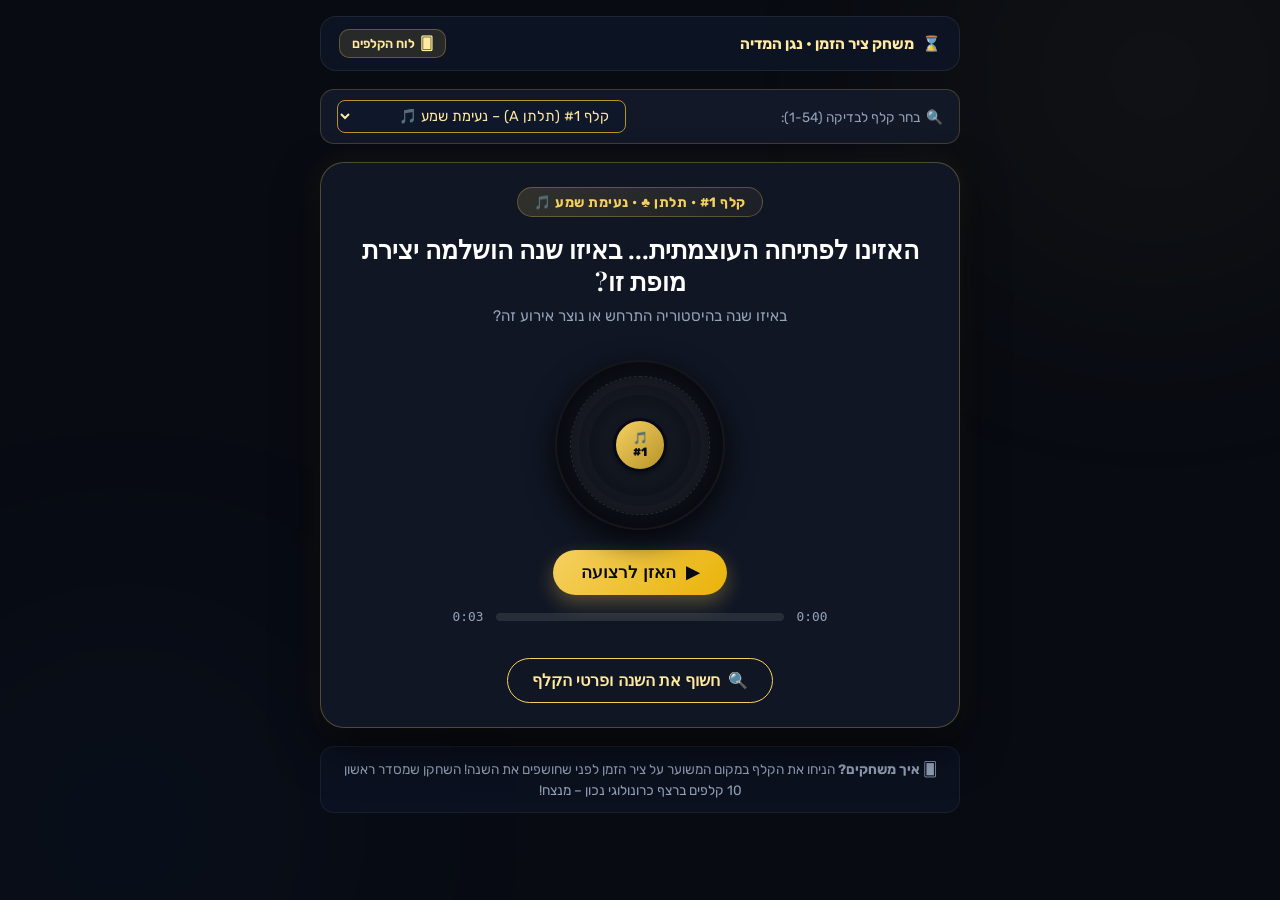
==== index.html @ b59a2f65 "Initial commit for Universal Card Game (54 cards with real QR codes, dual colorful jokers, and myste" ====
<!DOCTYPE html>
<html lang="he" dir="rtl">
<head>
  <meta charset="UTF-8">
  <meta name="viewport" content="width=device-width, initial-scale=1.0">
  <title>נגן המדיה המסתורי • משחק ציר הזמן העולמי</title>
  
  <link rel="preconnect" href="https://fonts.googleapis.com">
  <link rel="preconnect" href="https://fonts.gstatic.com" crossorigin>
  <link href="https://fonts.googleapis.com/css2?family=Outfit:wght@300;400;500;600;700;800&family=Playfair+Display:ital,wght@0,600;0,700;1,600&family=Rubik:wght@300;400;500;600;700&display=swap" rel="stylesheet">
  
  <style>
    :root {
      --bg-dark: #080b12;
      --bg-card: rgba(18, 24, 38, 0.94);
      --gold: #f5d061;
      --gold-light: #ffea9f;
      --gold-dark: #b89328;
      --accent-red: #ef4444;
      --text-main: #f8fafc;
      --text-muted: #94a3b8;
      --border-card: rgba(245, 208, 97, 0.28);
    }

    * {
      box-sizing: border-box;
      margin: 0;
      padding: 0;
    }

    body {
      background-color: var(--bg-dark);
      color: var(--text-main);
      font-family: 'Rubik', sans-serif;
      min-height: 100vh;
      display: flex;
      flex-direction: column;
      align-items: center;
      position: relative;
      overflow-x: hidden;
      padding: 16px;
    }

    /* Ambient luxury glow */
    .ambient-glow {
      position: fixed;
      width: 450px;
      height: 450px;
      border-radius: 50%;
      filter: blur(140px);
      pointer-events: none;
      z-index: 0;
      opacity: 0.15;
    }
    .glow-top {
      top: -150px;
      right: -100px;
      background: radial-gradient(circle, var(--gold) 0%, transparent 70%);
    }
    .glow-bottom {
      bottom: -150px;
      left: -100px;
      background: radial-gradient(circle, #3b82f6 0%, transparent 70%);
    }

    .app-container {
      width: 100%;
      max-width: 640px;
      z-index: 1;
      display: flex;
      flex-direction: column;
      gap: 18px;
    }

    /* Top navigation bar */
    .top-bar {
      display: flex;
      align-items: center;
      justify-content: space-between;
      background: rgba(15, 23, 42, 0.7);
      backdrop-filter: blur(12px);
      border: 1px solid rgba(255, 255, 255, 0.08);
      border-radius: 16px;
      padding: 12px 18px;
      gap: 12px;
    }

    .brand-title {
      display: flex;
      align-items: center;
      gap: 8px;
      font-weight: 700;
      font-size: 0.95rem;
      color: var(--gold-light);
    }

    .nav-links {
      display: flex;
      gap: 8px;
    }

    .nav-btn {
      background: rgba(245, 208, 97, 0.12);
      border: 1px solid var(--border-card);
      color: var(--gold-light);
      padding: 6px 12px;
      border-radius: 10px;
      font-size: 0.8rem;
      font-weight: 600;
      text-decoration: none;
      display: inline-flex;
      align-items: center;
      gap: 5px;
      transition: all 0.2s ease;
      cursor: pointer;
    }
    .nav-btn:hover {
      background: var(--gold);
      color: #000;
    }

    /* Quick Card Selector */
    .card-selector-bar {
      display: flex;
      align-items: center;
      justify-content: space-between;
      background: rgba(22, 28, 45, 0.8);
      border: 1px solid rgba(245, 208, 97, 0.2);
      border-radius: 14px;
      padding: 10px 16px;
      gap: 10px;
      flex-wrap: wrap;
    }

    .selector-label {
      font-size: 0.85rem;
      color: var(--text-muted);
      display: flex;
      align-items: center;
      gap: 6px;
    }

    .card-select-input {
      background: #0f172a;
      border: 1px solid var(--gold-dark);
      color: var(--gold-light);
      padding: 6px 12px;
      border-radius: 8px;
      font-size: 0.9rem;
      font-family: inherit;
      outline: none;
      cursor: pointer;
    }

    /* Main Stage Card */
    .mystery-card {
      background: var(--bg-card);
      border: 1px solid var(--border-card);
      border-radius: 24px;
      padding: 24px 20px;
      box-shadow: 0 20px 45px rgba(0, 0, 0, 0.6), 0 0 30px rgba(245, 208, 97, 0.08);
      display: flex;
      flex-direction: column;
      align-items: center;
      text-align: center;
      position: relative;
      overflow: hidden;
    }

    /* Card Badge */
    .card-badge {
      display: inline-flex;
      align-items: center;
      gap: 8px;
      background: linear-gradient(135deg, rgba(245, 208, 97, 0.15), rgba(245, 208, 97, 0.05));
      border: 1px solid var(--border-card);
      padding: 6px 16px;
      border-radius: 30px;
      font-size: 0.85rem;
      font-weight: 700;
      color: var(--gold);
      letter-spacing: 0.5px;
      margin-bottom: 16px;
    }

    /* Prompt header */
    .mystery-prompt {
      font-family: 'Playfair Display', serif;
      font-size: 1.55rem;
      font-weight: 700;
      color: #fff;
      margin-bottom: 8px;
      line-height: 1.3;
    }

    .mystery-subtext {
      color: var(--text-muted);
      font-size: 0.95rem;
      margin-bottom: 22px;
      max-width: 480px;
      line-height: 1.5;
    }

    /* MEDIA CONTAINER - DYNAMIC */
    .media-container {
      width: 100%;
      display: flex;
      flex-direction: column;
      align-items: center;
      margin-bottom: 24px;
    }

    /* 1. AUDIO VIEW */
    .audio-view {
      display: flex;
      flex-direction: column;
      align-items: center;
      width: 100%;
    }

    .vinyl-wrapper {
      position: relative;
      width: 170px;
      height: 170px;
      margin: 10px 0 20px;
    }

    .vinyl-disc {
      width: 100%;
      height: 100%;
      border-radius: 50%;
      background: radial-gradient(circle, #1a202c 0%, #0a0d14 60%, #000 100%);
      box-shadow: 0 10px 30px rgba(0,0,0,0.8), inset 0 0 0 2px rgba(255,255,255,0.05);
      position: relative;
      display: flex;
      align-items: center;
      justify-content: center;
      transition: transform 0.3s ease;
    }

    .vinyl-disc.spinning {
      animation: spin 3.5s linear infinite;
    }

    @keyframes spin {
      100% { transform: rotate(360deg); }
    }

    .vinyl-grooves {
      position: absolute;
      width: 82%;
      height: 82%;
      border-radius: 50%;
      border: 1px dashed rgba(255,255,255,0.12);
      box-shadow: inset 0 0 0 8px rgba(255,255,255,0.02), inset 0 0 0 18px rgba(255,255,255,0.02);
    }

    .vinyl-center {
      width: 54px;
      height: 54px;
      border-radius: 50%;
      background: linear-gradient(135deg, var(--gold), var(--gold-dark));
      display: flex;
      flex-direction: column;
      align-items: center;
      justify-content: center;
      color: #070a14;
      font-weight: 800;
      font-size: 0.75rem;
      border: 3px solid #070a14;
      box-shadow: 0 2px 6px rgba(0,0,0,0.5);
    }

    .audio-controls {
      display: flex;
      flex-direction: column;
      align-items: center;
      width: 100%;
      max-width: 380px;
      gap: 14px;
    }

    .play-btn {
      background: linear-gradient(135deg, var(--gold) 0%, #eab308 100%);
      color: #070a14;
      border: none;
      padding: 12px 28px;
      border-radius: 30px;
      font-size: 1.05rem;
      font-weight: 700;
      cursor: pointer;
      display: inline-flex;
      align-items: center;
      gap: 10px;
      box-shadow: 0 8px 20px rgba(245, 208, 97, 0.3);
      transition: all 0.2s ease;
    }
    .play-btn:hover {
      transform: translateY(-2px);
      box-shadow: 0 12px 26px rgba(245, 208, 97, 0.45);
    }

    .audio-progress-row {
      display: flex;
      align-items: center;
      gap: 10px;
      width: 100%;
    }

    .progress-bar-wrap {
      flex: 1;
      height: 8px;
      background: rgba(255,255,255,0.1);
      border-radius: 4px;
      cursor: pointer;
      position: relative;
      overflow: hidden;
    }

    .progress-bar-fill {
      height: 100%;
      width: 0%;
      background: var(--gold);
      border-radius: 4px;
      transition: width 0.1s linear;
    }

    .time-lbl {
      font-size: 0.8rem;
      color: var(--text-muted);
      font-family: monospace;
      min-width: 36px;
    }

    /* 2. VIDEO VIEW */
    .video-view {
      width: 100%;
      max-width: 480px;
      border-radius: 16px;
      overflow: hidden;
      border: 1px solid var(--border-card);
      box-shadow: 0 12px 30px rgba(0,0,0,0.6);
      background: #000;
    }

    .video-player {
      width: 100%;
      display: block;
      border-radius: 16px;
      max-height: 270px;
    }

    /* 3. IMAGE VIEW */
    .image-view {
      width: 100%;
      max-width: 460px;
      border-radius: 16px;
      overflow: hidden;
      border: 1px solid var(--border-card);
      box-shadow: 0 14px 34px rgba(0,0,0,0.65);
      background: #0f172a;
    }

    .mystery-img {
      width: 100%;
      height: auto;
      max-height: 320px;
      object-fit: cover;
      display: block;
      transition: transform 0.4s ease;
    }
    .mystery-img:hover {
      transform: scale(1.02);
    }

    /* 4. TEXT / QUOTE VIEW */
    .quote-view {
      width: 100%;
      max-width: 500px;
      background: rgba(15, 23, 42, 0.7);
      border: 1px solid rgba(245, 208, 97, 0.25);
      border-radius: 16px;
      padding: 24px 20px;
      position: relative;
    }

    .quote-mark {
      font-family: 'Playfair Display', serif;
      font-size: 3.5rem;
      line-height: 0;
      color: var(--gold);
      opacity: 0.35;
      display: block;
      margin-bottom: 12px;
    }

    .quote-text {
      font-family: 'Playfair Display', serif;
      font-size: 1.25rem;
      line-height: 1.6;
      color: #fff;
      font-style: italic;
    }

    /* 5. JOKER WILDCARD VIEW */
    .joker-view {
      width: 100%;
      max-width: 320px;
      display: flex;
      flex-direction: column;
      align-items: center;
    }

    .joker-art-frame {
      width: 220px;
      height: 300px;
      border-radius: 14px;
      overflow: hidden;
      border: 2px solid var(--gold);
      box-shadow: 0 12px 30px rgba(245, 208, 97, 0.2);
      background: #fff;
      display: flex;
      align-items: center;
      justify-content: center;
    }

    .joker-wildcard-badge {
      margin-top: 16px;
      background: linear-gradient(135deg, #f59e0b, #ef4444);
      color: #fff;
      padding: 8px 20px;
      border-radius: 20px;
      font-weight: 700;
      font-size: 0.95rem;
      letter-spacing: 0.5px;
    }

    /* REVEAL YEAR BUTTON & CONTAINER */
    .reveal-section {
      width: 100%;
      margin-top: 10px;
      display: flex;
      flex-direction: column;
      align-items: center;
    }

    .reveal-btn {
      background: transparent;
      border: 1.5px solid var(--gold);
      color: var(--gold-light);
      padding: 12px 24px;
      border-radius: 30px;
      font-size: 1rem;
      font-weight: 600;
      cursor: pointer;
      display: inline-flex;
      align-items: center;
      gap: 8px;
      transition: all 0.25s ease;
    }
    .reveal-btn:hover {
      background: rgba(245, 208, 97, 0.15);
      border-color: #fff;
      color: #fff;
    }

    .revealed-box {
      width: 100%;
      background: linear-gradient(135deg, rgba(245, 208, 97, 0.12), rgba(15, 23, 42, 0.9));
      border: 1px solid var(--gold);
      border-radius: 16px;
      padding: 20px;
      margin-top: 16px;
      display: none;
      animation: fadeIn 0.4s ease;
    }

    .revealed-box.show {
      display: block;
    }

    @keyframes fadeIn {
      from { opacity: 0; transform: translateY(10px); }
      to { opacity: 1; transform: translateY(0); }
    }

    .revealed-year {
      font-family: 'Playfair Display', serif;
      font-size: 2.4rem;
      font-weight: 800;
      color: var(--gold);
      margin-bottom: 4px;
      text-shadow: 0 2px 10px rgba(245, 208, 97, 0.4);
    }

    .revealed-title {
      font-size: 1.2rem;
      font-weight: 700;
      color: #fff;
      margin-bottom: 6px;
    }

    .revealed-desc {
      color: var(--text-muted);
      font-size: 0.95rem;
      line-height: 1.5;
    }

    /* Bottom reminder */
    .footer-reminder {
      background: rgba(15, 23, 42, 0.6);
      border: 1px solid rgba(255, 255, 255, 0.06);
      border-radius: 14px;
      padding: 12px 18px;
      text-align: center;
      font-size: 0.85rem;
      color: var(--text-muted);
      line-height: 1.5;
    }
  </style>
</head>
<body>

  <div class="ambient-glow glow-top"></div>
  <div class="ambient-glow glow-bottom"></div>

  <div class="app-container">
    <!-- Top Bar -->
    <header class="top-bar">
      <div class="brand-title">
        <span>⌛</span>
        <span>משחק ציר הזמן • נגן המדיה</span>
      </div>
      <div class="nav-links">
        <a href="dashboard.html" class="nav-btn">
          <span>🂠</span>
          <span>לוח הקלפים</span>
        </a>
      </div>
    </header>

    <!-- Quick Card Switcher -->
    <section class="card-selector-bar">
      <div class="selector-label">
        <span>🔍</span>
        <span>בחר קלף לבדיקה (1-54):</span>
      </div>
      <select id="cardSelect" class="card-select-input" onchange="changeCard(this.value)">
        <!-- Filled by JS -->
      </select>
    </section>

    <!-- The Mystery Card Stage -->
    <main class="mystery-card" id="mysteryCard">
      <div class="card-badge" id="cardBadge">טוען קלף...</div>
      
      <h1 class="mystery-prompt" id="mysteryPrompt">התעלומה ההיסטורית</h1>
      <p class="mystery-subtext" id="mysterySubtext">האזינו או צפו כדי לנחש את השנה המדויקת</p>

      <!-- Dynamic Media Container -->
      <div class="media-container" id="mediaContainer">
        <!-- Injected via JavaScript -->
      </div>

      <!-- Reveal Year Section -->
      <section class="reveal-section">
        <button class="reveal-btn" id="revealBtn" onclick="toggleReveal()">
          <span>🔍</span>
          <span>חשוף את השנה ופרטי הקלף</span>
        </button>

        <div class="revealed-box" id="revealedBox">
          <div class="revealed-year" id="revealedYear">----</div>
          <div class="revealed-title" id="revealedTitle">כותרת הקלף</div>
          <p class="revealed-desc" id="revealedDesc">תיאור מלא על האירוע או היצירה.</p>
        </div>
      </section>
    </main>

    <!-- Footer reminder -->
    <footer class="footer-reminder">
      🂠 <strong>איך משחקים?</strong> הניחו את הקלף במקום המשוער על ציר הזמן לפני שחושפים את השנה! השחקן שמסדר ראשון 10 קלפים ברצף כרונולוגי נכון – מנצח!
    </footer>
  </div>

  <!-- Deck Data Script (loads offline without CORS) -->
  <script src="assets/deck_data.js"></script>

  <script>
    let currentCard = null;
    let isRevealed = false;

    // Parse URL parameter ?card=X
    function getCardIdFromURL() {
      const params = new URLSearchParams(window.location.search);
      const val = params.get('card');
      if (!val) return 1;
      const num = parseInt(val, 10);
      return (isNaN(num) || num < 1 || num > 54) ? 1 : num;
    }

    function initPage() {
      const deck = window.DECK_DATA || [];
      const select = document.getElementById('cardSelect');

      // Populate card select dropdown
      select.innerHTML = deck.map(c => {
        const star = c.isJoker ? '★ ' : '';
        return `<option value="${c.id}">${star}קלף #${c.id} (${c.suit_name} ${c.rank || ''}) – ${c.category_name}</option>`;
      }).join('');

      const targetId = getCardIdFromURL();
      select.value = targetId;
      loadCard(targetId);
    }

    function changeCard(newId) {
      window.history.pushState({}, '', '?card=' + newId);
      loadCard(parseInt(newId, 10));
    }

    function loadCard(cardId) {
      const deck = window.DECK_DATA || [];
      currentCard = deck.find(c => c.id === cardId) || deck[0];
      if (!currentCard) return;

      isRevealed = false;
      document.getElementById('revealedBox').classList.remove('show');
      document.getElementById('revealBtn').innerHTML = '<span>🔍</span><span>חשוף את השנה ופרטי הקלף</span>';

      // Badge
      const suitSymbol = currentCard.isJoker ? '★' : getSuitSymbol(currentCard.suit);
      document.getElementById('cardBadge').innerHTML = `קלף #${currentCard.id} • ${currentCard.suit_name} ${suitSymbol} • ${currentCard.category_name}`;

      // Prompt and Subtext
      document.getElementById('mysteryPrompt').textContent = currentCard.hint || 'התבוננו ונסו לנחש את השנה...';
      document.getElementById('mysterySubtext').textContent = 'באיזו שנה בהיסטוריה התרחש או נוצר אירוע זה?';

      // Reveal box contents
      document.getElementById('revealedYear').textContent = currentCard.year_display || currentCard.year;
      document.getElementById('revealedTitle').textContent = currentCard.title;
      document.getElementById('revealedDesc').textContent = currentCard.description || '';

      // Media Container Rendering
      const container = document.getElementById('mediaContainer');
      container.innerHTML = '';

      if (currentCard.media_type === 'audio') {
        container.innerHTML = `
          <div class="audio-view">
            <div class="vinyl-wrapper">
              <div class="vinyl-disc" id="vinylDisc">
                <div class="vinyl-grooves"></div>
                <div class="vinyl-center">
                  <span>🎵</span>
                  <span>#${currentCard.id}</span>
                </div>
              </div>
            </div>

            <div class="audio-controls">
              <button class="play-btn" id="audioPlayBtn" onclick="toggleAudio()">
                <span id="playIcon">▶</span>
                <span id="playText">האזן לרצועה</span>
              </button>

              <div class="audio-progress-row">
                <span class="time-lbl" id="currentTime">0:00</span>
                <div class="progress-bar-wrap" onclick="seekAudio(event)">
                  <div class="progress-bar-fill" id="progressFill"></div>
                </div>
                <span class="time-lbl" id="durationTime">0:00</span>
              </div>
            </div>

            <audio id="audioEl" src="${currentCard.media_file}" preload="auto"></audio>
          </div>
        `;
        setupAudioEvents();
      } else if (currentCard.media_type === 'video') {
        container.innerHTML = `
          <div class="video-view">
            <video class="video-player" id="videoEl" src="${currentCard.media_file}" controls playsinline preload="auto"></video>
          </div>
        `;
      } else if (currentCard.media_type === 'image' || currentCard.media_type === 'picture') {
        container.innerHTML = `
          <div class="image-view">
            <img class="mystery-img" src="${currentCard.media_file}" alt="${currentCard.title}" loading="lazy">
          </div>
        `;
      } else if (currentCard.media_type === 'text') {
        container.innerHTML = `
          <div class="quote-view">
            <span class="quote-mark">“</span>
            <div class="quote-text">${currentCard.quote || currentCard.description}</div>
          </div>
        `;
      } else if (currentCard.media_type === 'joker') {
        container.innerHTML = `
          <div class="joker-view">
            <div class="joker-art-frame">
              <img src="${currentCard.media_file}" alt="ג'וקר" style="width: 100%; height: 100%; object-fit: contain;">
            </div>
            <div class="joker-wildcard-badge">★ קלף חופשי ללא הגבלת שנה ★</div>
          </div>
        `;
        document.getElementById('mysterySubtext').textContent = "קלף הג'וקר הוא על-זמני! ניתן להציבו בכל מקום על ציר הזמן כקלף חופשי.";
      }
    }

    function getSuitSymbol(suit) {
      if (suit === 'c') return '♣';
      if (suit === 'd') return '♦';
      if (suit === 'h') return '♥';
      if (suit === 's') return '♠';
      return '★';
    }

    function toggleReveal() {
      isRevealed = !isRevealed;
      const box = document.getElementById('revealedBox');
      const btn = document.getElementById('revealBtn');
      if (isRevealed) {
        box.classList.add('show');
        btn.innerHTML = '<span>🔒</span><span>הסתר את השנה</span>';
      } else {
        box.classList.remove('show');
        btn.innerHTML = '<span>🔍</span><span>חשוף את השנה ופרטי הקלף</span>';
      }
    }

    // Audio handlers
    function toggleAudio() {
      const audio = document.getElementById('audioEl');
      const disc = document.getElementById('vinylDisc');
      const playIcon = document.getElementById('playIcon');
      const playText = document.getElementById('playText');
      if (!audio) return;

      if (audio.paused) {
        audio.play();
        disc.classList.add('spinning');
        playIcon.textContent = '⏸';
        playText.textContent = 'השהה';
      } else {
        audio.pause();
        disc.classList.remove('spinning');
        playIcon.textContent = '▶';
        playText.textContent = 'האזן לרצועה';
      }
    }

    function setupAudioEvents() {
      const audio = document.getElementById('audioEl');
      if (!audio) return;

      audio.addEventListener('timeupdate', () => {
        const cur = audio.currentTime;
        const dur = audio.duration || 1;
        const pct = (cur / dur) * 100;
        document.getElementById('progressFill').style.width = pct + '%';
        document.getElementById('currentTime').textContent = formatTime(cur);
      });

      audio.addEventListener('loadedmetadata', () => {
        document.getElementById('durationTime').textContent = formatTime(audio.duration);
      });

      audio.addEventListener('ended', () => {
        document.getElementById('vinylDisc').classList.remove('spinning');
        document.getElementById('playIcon').textContent = '▶';
        document.getElementById('playText').textContent = 'האזן שוב';
      });
    }

    function seekAudio(e) {
      const audio = document.getElementById('audioEl');
      if (!audio) return;
      const rect = e.currentTarget.getBoundingClientRect();
      const clickX = e.clientX - rect.left;
      const pct = clickX / rect.width;
      audio.currentTime = pct * audio.duration;
    }

    function formatTime(sec) {
      if (isNaN(sec)) return '0:00';
      const m = Math.floor(sec / 60);
      const s = Math.floor(sec % 60);
      return `${m}:${s < 10 ? '0' : ''}${s}`;
    }

    window.addEventListener('DOMContentLoaded', initPage);
  </script>
</body>
</html>
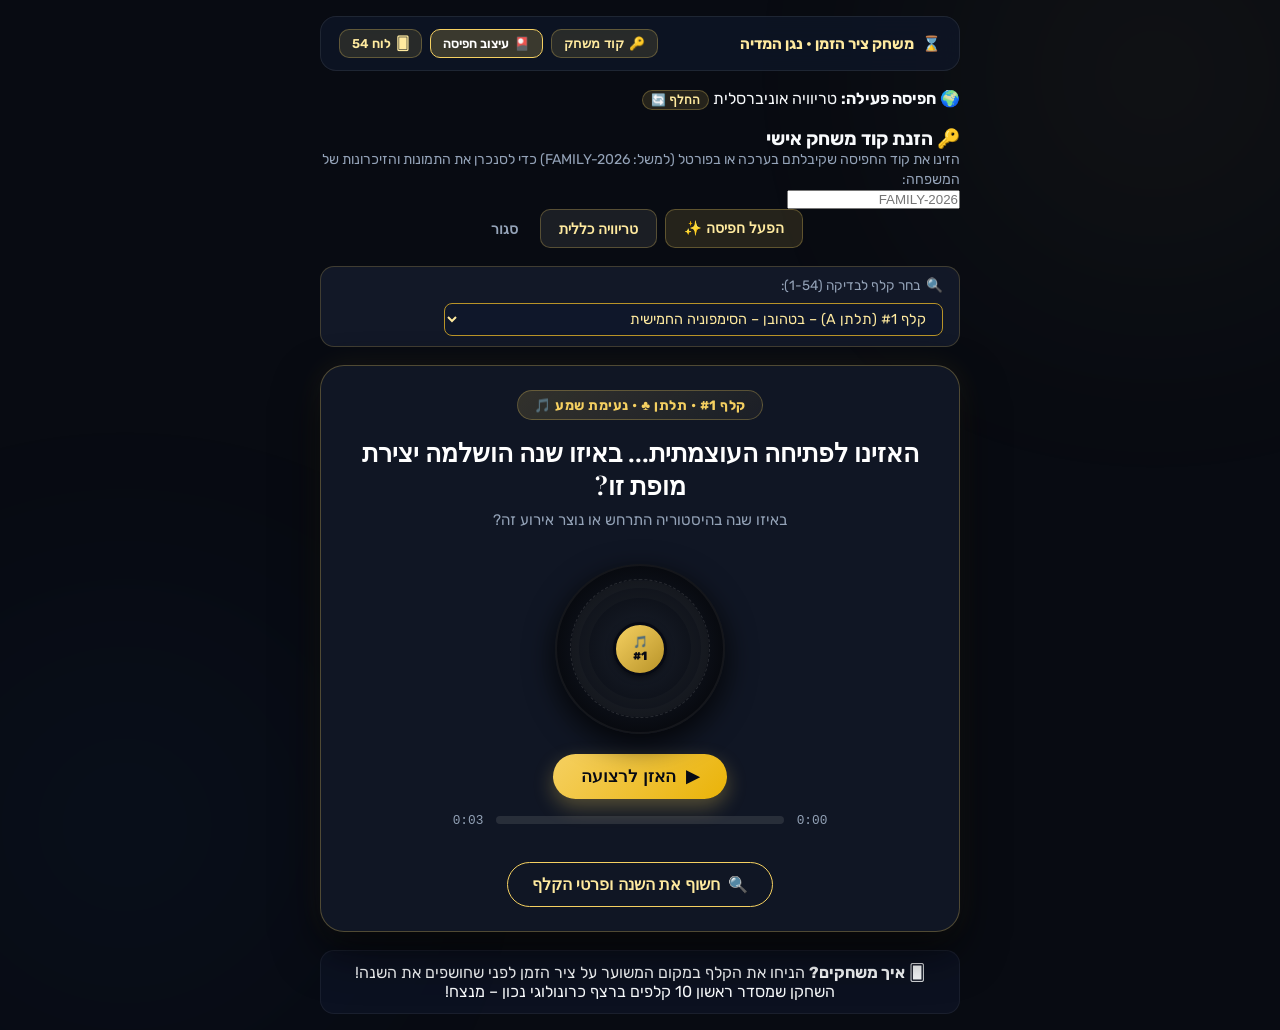
==== commit 9584e987: "Build client self-service builder portal and sync index.html media player" ====
--- a/index.html
+++ b/index.html
@@ -513,9 +513,63 @@
       border-radius: 14px;
       padding: 12px 18px;
       text-align: center;
-      font-size: 0.85rem;
-      color: var(--text-muted);
-      line-height: 1.5;
+    /* Code Modal */
+    .code-modal-overlay {
+      position: fixed;
+      inset: 0;
+      background: rgba(0, 0, 0, 0.85);
+      backdrop-filter: blur(8px);
+      z-index: 100;
+      display: none;
+      align-items: center;
+      justify-content: center;
+      padding: 16px;
+    }
+    .code-modal-overlay.open {
+      display: flex;
+    }
+    .code-modal-box {
+      background: #121624;
+      border: 1px solid var(--gold);
+      border-radius: 20px;
+      padding: 24px;
+      width: 100%;
+      max-width: 420px;
+      text-align: center;
+      box-shadow: 0 10px 40px rgba(0,0,0,0.8);
+      display: flex;
+      flex-direction: column;
+      gap: 16px;
+    }
+    .code-modal-box h3 {
+      font-size: 1.3rem;
+      color: #fff;
+    }
+    .code-input-lg {
+      background: rgba(0,0,0,0.5);
+      border: 1px solid rgba(255,255,255,0.25);
+      color: var(--gold-light);
+      padding: 12px;
+      border-radius: 12px;
+      font-size: 1.2rem;
+      font-family: 'Outfit', sans-serif;
+      font-weight: 700;
+      text-align: center;
+      letter-spacing: 1px;
+      outline: none;
+    }
+    .code-input-lg:focus {
+      border-color: var(--gold);
+    }
+    .deck-pill-bar {
+      display: flex;
+      align-items: center;
+      justify-content: space-between;
+      background: rgba(245, 208, 97, 0.08);
+      border: 1px solid var(--border-card);
+      border-radius: 12px;
+      padding: 8px 14px;
+      font-size: 0.82rem;
     }
   </style>
 </head>
@@ -532,12 +586,42 @@
         <span>משחק ציר הזמן • נגן המדיה</span>
       </div>
       <div class="nav-links">
+        <button class="nav-btn" onclick="openCodeModal()">
+          <span>🔑</span>
+          <span>קוד משחק</span>
+        </button>
+        <a href="builder.html" class="nav-btn" style="background: rgba(245, 208, 97, 0.2); color: #fff; border-color: var(--gold);">
+          <span>🎴</span>
+          <span>עיצוב חפיסה</span>
+        </a>
         <a href="dashboard.html" class="nav-btn">
           <span>🂠</span>
-          <span>לוח הקלפים</span>
+          <span>לוח 54</span>
         </a>
       </div>
     </header>
+
+    <!-- Active Deck Indicator Bar -->
+    <div class="deck-pill-bar" id="activeDeckBar">
+      <span id="activeDeckLabel">✨ חפיסה פעילה: טריוויה אוניברסלית</span>
+      <button class="nav-btn" style="padding: 2px 8px; font-size: 0.75rem;" onclick="openCodeModal()">החלף 🔄</button>
+    </div>
+
+    <!-- Game Code Modal -->
+    <div class="code-modal-overlay" id="codeModalOverlay">
+      <div class="code-modal-box">
+        <h3>🔑 הזנת קוד משחק אישי</h3>
+        <p style="font-size: 0.88rem; color: var(--text-muted); line-height: 1.4;">
+          הזינו את קוד החפיסה שקיבלתם בערכה או בפורטל (למשל: FAMILY-2026) כדי לסנכרן את התמונות והזיכרונות של המשפחה:
+        </p>
+        <input type="text" id="deckCodeInput" class="code-input-lg" placeholder="FAMILY-2026">
+        <div style="display: flex; gap: 8px; justify-content: center;">
+          <button class="nav-btn" style="padding: 10px 18px; font-size: 0.9rem;" onclick="activateCodeFromModal()">הפעל חפיסה ✨</button>
+          <button class="nav-btn" style="padding: 10px 18px; font-size: 0.9rem; background: rgba(255,255,255,0.08);" onclick="switchToUniversalDeck()">טריוויה כללית</button>
+          <button class="nav-btn" style="padding: 10px 14px; font-size: 0.9rem; background: none; border: none; color: var(--text-muted);" onclick="closeCodeModal()">סגור</button>
+        </div>
+      </div>
+    </div>
 
     <!-- Quick Card Switcher -->
     <section class="card-selector-bar">
@@ -589,6 +673,82 @@
   <script>
     let currentCard = null;
     let isRevealed = false;
+    let activeDeckMode = 'universal'; // 'universal' or custom code
+
+    // Check for active custom deck
+    function getActiveDeck() {
+      const generic = window.DECK_DATA || [];
+      const savedCode = localStorage.getItem('ACTIVE_DECK_CODE');
+      
+      let customDeck = null;
+      if (savedCode) {
+        const raw = localStorage.getItem('TIMELINE_DECK_' + savedCode);
+        if (raw) {
+          try { customDeck = JSON.parse(raw); } catch (e) {}
+        }
+      }
+      if (!customDeck) {
+        const activeRaw = localStorage.getItem('ACTIVE_CUSTOM_DECK');
+        if (activeRaw) {
+          try { customDeck = JSON.parse(activeRaw); } catch (e) {}
+        }
+      }
+
+      if (customDeck && Array.isArray(customDeck) && customDeck.length > 0) {
+        activeDeckMode = savedCode || 'חפיסה אישית';
+        updateDeckIndicator(activeDeckMode);
+        // Merge custom cards over generic deck as fallback
+        return generic.map((genCard, idx) => {
+          const cust = customDeck[idx];
+          if (cust && cust.isCustomized && (cust.year || cust.title || cust.media_file)) {
+            return {
+              ...genCard,
+              ...cust,
+              isCustom: true
+            };
+          }
+          return genCard;
+        });
+      }
+
+      activeDeckMode = 'universal';
+      updateDeckIndicator(null);
+      return generic;
+    }
+
+    function updateDeckIndicator(code) {
+      const lbl = document.getElementById('activeDeckLabel');
+      if (lbl) {
+        if (code && code !== 'universal') {
+          lbl.innerHTML = `✨ <strong>חפיסה פעילה:</strong> ${code}`;
+        } else {
+          lbl.innerHTML = `🌍 <strong>חפיסה פעילה:</strong> טריוויה אוניברסלית`;
+        }
+      }
+    }
+
+    // Modal Game Code handling
+    function openCodeModal() {
+      document.getElementById('codeModalOverlay').classList.add('open');
+      const cur = localStorage.getItem('ACTIVE_DECK_CODE') || '';
+      document.getElementById('deckCodeInput').value = cur;
+    }
+    function closeCodeModal() {
+      document.getElementById('codeModalOverlay').classList.remove('open');
+    }
+    function activateCodeFromModal() {
+      const code = document.getElementById('deckCodeInput').value.trim().toUpperCase();
+      if (!code) return;
+      localStorage.setItem('ACTIVE_DECK_CODE', code);
+      closeCodeModal();
+      initPage();
+    }
+    function switchToUniversalDeck() {
+      localStorage.removeItem('ACTIVE_DECK_CODE');
+      localStorage.removeItem('ACTIVE_CUSTOM_DECK');
+      closeCodeModal();
+      initPage();
+    }
 
     // Parse URL parameter ?card=X
     function getCardIdFromURL() {
@@ -600,13 +760,14 @@
     }
 
     function initPage() {
-      const deck = window.DECK_DATA || [];
+      const deck = getActiveDeck();
       const select = document.getElementById('cardSelect');
 
       // Populate card select dropdown
       select.innerHTML = deck.map(c => {
         const star = c.isJoker ? '★ ' : '';
-        return `<option value="${c.id}">${star}קלף #${c.id} (${c.suit_name} ${c.rank || ''}) – ${c.category_name}</option>`;
+        const customPill = c.isCustom ? ' ✨' : '';
+        return `<option value="${c.id}">${star}קלף #${c.id} (${c.suit_name} ${c.rank || ''}) – ${c.title || c.category_name}${customPill}</option>`;
       }).join('');
 
       const targetId = getCardIdFromURL();
@@ -620,7 +781,7 @@
     }
 
     function loadCard(cardId) {
-      const deck = window.DECK_DATA || [];
+      const deck = getActiveDeck();
       currentCard = deck.find(c => c.id === cardId) || deck[0];
       if (!currentCard) return;
 
@@ -630,15 +791,18 @@
 
       // Badge
       const suitSymbol = currentCard.isJoker ? '★' : getSuitSymbol(currentCard.suit);
-      document.getElementById('cardBadge').innerHTML = `קלף #${currentCard.id} • ${currentCard.suit_name} ${suitSymbol} • ${currentCard.category_name}`;
+      const customBadge = currentCard.isCustom ? ' • 💖 זיכרון אישי' : ` • ${currentCard.category_name}`;
+      document.getElementById('cardBadge').innerHTML = `קלף #${currentCard.id} • ${currentCard.suit_name} ${suitSymbol}${customBadge}`;
 
       // Prompt and Subtext
       document.getElementById('mysteryPrompt').textContent = currentCard.hint || 'התבוננו ונסו לנחש את השנה...';
-      document.getElementById('mysterySubtext').textContent = 'באיזו שנה בהיסטוריה התרחש או נוצר אירוע זה?';
+      document.getElementById('mysterySubtext').textContent = currentCard.isCustom 
+        ? 'באיזו שנה התרחש אירוע מרגש זה בתולדות המשפחה?' 
+        : 'באיזו שנה בהיסטוריה התרחש או נוצר אירוע זה?';
 
       // Reveal box contents
-      document.getElementById('revealedYear').textContent = currentCard.year_display || currentCard.year;
-      document.getElementById('revealedTitle').textContent = currentCard.title;
+      document.getElementById('revealedYear').textContent = currentCard.year_display || currentCard.year || 'טרם הוגדר';
+      document.getElementById('revealedTitle').textContent = currentCard.title || 'אירוע משפחתי';
       document.getElementById('revealedDesc').textContent = currentCard.description || '';
 
       // Media Container Rendering
@@ -683,7 +847,7 @@
             <video class="video-player" id="videoEl" src="${currentCard.media_file}" controls playsinline preload="auto"></video>
           </div>
         `;
-      } else if (currentCard.media_type === 'image' || currentCard.media_type === 'picture') {
+      } else if (currentCard.media_type === 'image' || currentCard.media_type === 'picture' || currentCard.media_type === 'photo') {
         container.innerHTML = `
           <div class="image-view">
             <img class="mystery-img" src="${currentCard.media_file}" alt="${currentCard.title}" loading="lazy">
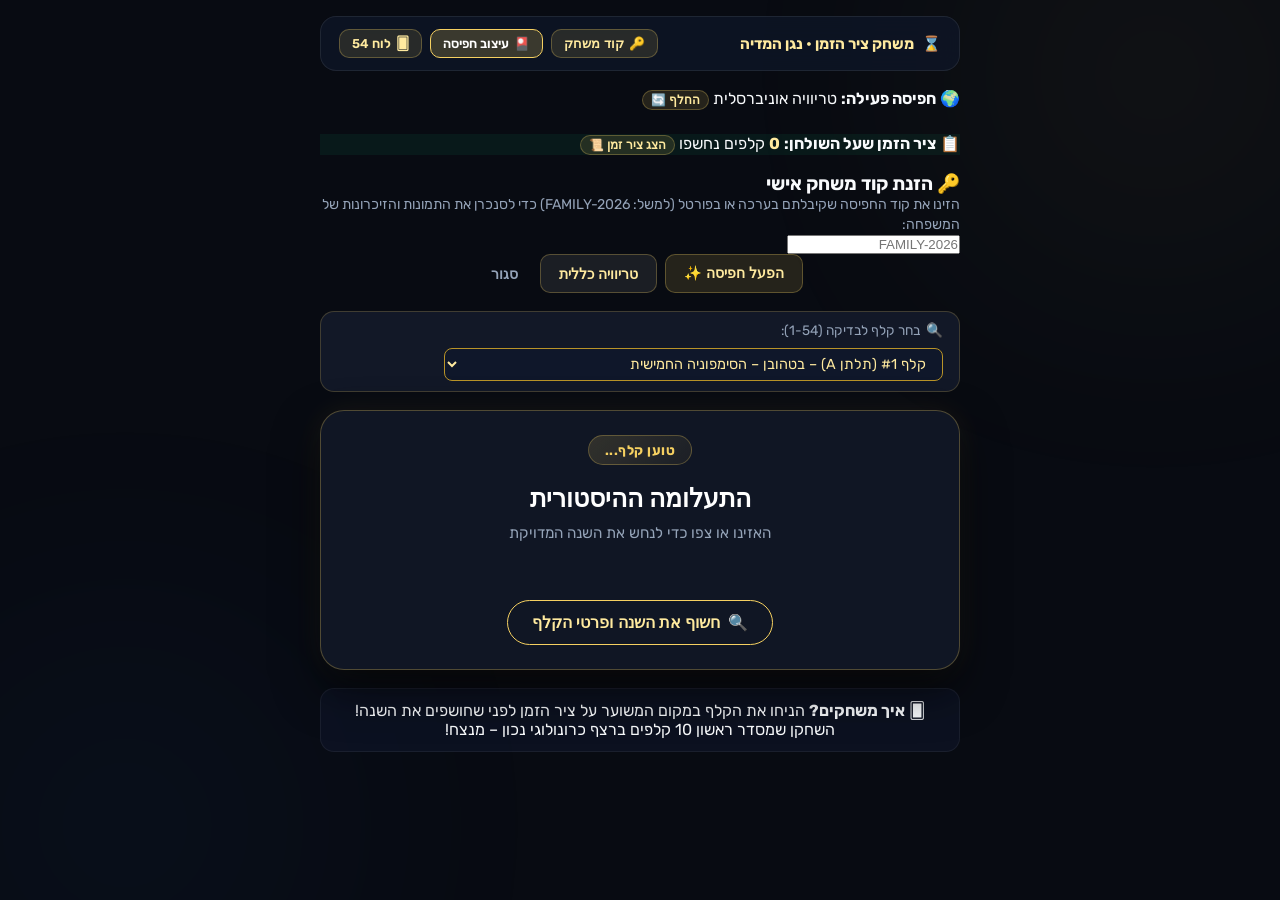
==== commit 3017bff9: "Implement IndexedDB session persistence, printable cheat sheet, and live table timeline history" ====
--- a/index.html
+++ b/index.html
@@ -607,6 +607,23 @@
       <button class="nav-btn" style="padding: 2px 8px; font-size: 0.75rem;" onclick="openCodeModal()">החלף 🔄</button>
     </div>
 
+    <!-- Active Table Timeline Bar (Revealed Cards History) -->
+    <div class="deck-pill-bar" id="revealedTimelineBar" style="background: rgba(16, 185, 129, 0.08); border-color: rgba(16, 185, 129, 0.3); margin-top: 6px;">
+      <span id="revealedTimelineLabel">📋 <strong>ציר הזמן שעל השולחן:</strong> <span id="revealedCount" style="color: var(--gold-light); font-weight: 700;">0</span> קלפים נחשפו</span>
+      <button class="nav-btn" style="padding: 2px 8px; font-size: 0.75rem;" onclick="toggleRevealedDrawer()">הצג ציר זמן 📜</button>
+    </div>
+
+    <!-- Revealed Cards Drawer / Chain -->
+    <div id="revealedDrawer" style="display: none; background: rgba(18, 24, 38, 0.95); border: 1px solid var(--border-card); border-radius: 14px; padding: 14px; margin-top: 6px;">
+      <div style="display: flex; justify-content: space-between; align-items: center; margin-bottom: 8px;">
+        <span style="font-size: 0.85rem; font-weight: 700; color: var(--gold-light);">שרשרת הקלפים שנחשפו על השולחן (לפי סדר השנים):</span>
+        <button class="nav-btn" style="padding: 2px 6px; font-size: 0.72rem; background: none; border: none; color: var(--text-muted);" onclick="clearRevealedHistory()">איפוס שולחן 🔄</button>
+      </div>
+      <div id="revealedChainContainer" style="display: flex; gap: 8px; overflow-x: auto; padding-bottom: 6px;">
+        <span style="color: var(--text-muted); font-size: 0.8rem;">טרם נחשפו קלפים במשחק הנוכחי. סרקו קלף וחשפו את שנתו!</span>
+      </div>
+    </div>
+
     <!-- Game Code Modal -->
     <div class="code-modal-overlay" id="codeModalOverlay">
       <div class="code-modal-box">
@@ -674,23 +691,64 @@
     let currentCard = null;
     let isRevealed = false;
     let activeDeckMode = 'universal'; // 'universal' or custom code
-
-    // Check for active custom deck
-    function getActiveDeck() {
+    let activeDeckList = [];
+    let revealedCards = [];
+
+    // --- IndexedDB storage helper for index.html ---
+    const DB_NAME = 'CardGameMemoriesDB';
+    const DB_VERSION = 1;
+    const STORE_NAME = 'decks';
+
+    function openIDB() {
+      return new Promise((resolve) => {
+        if (!window.indexedDB) { resolve(null); return; }
+        const req = indexedDB.open(DB_NAME, DB_VERSION);
+        req.onupgradeneeded = (e) => {
+          const db = e.target.result;
+          if (!db.objectStoreNames.contains(STORE_NAME)) {
+            db.createObjectStore(STORE_NAME);
+          }
+        };
+        req.onsuccess = () => resolve(req.result);
+        req.onerror = () => resolve(null);
+      });
+    }
+
+    async function idbGet(key) {
+      const db = await openIDB();
+      if (!db) return null;
+      return new Promise((resolve) => {
+        try {
+          const tx = db.transaction(STORE_NAME, 'readonly');
+          const store = tx.objectStore(STORE_NAME);
+          const req = store.get(key);
+          req.onsuccess = () => resolve(req.result || null);
+          req.onerror = () => resolve(null);
+        } catch (e) {
+          resolve(null);
+        }
+      });
+    }
+
+    // Check for active custom deck (survives session restarts via IndexedDB)
+    async function loadActiveDeck() {
       const generic = window.DECK_DATA || [];
       const savedCode = localStorage.getItem('ACTIVE_DECK_CODE');
       
       let customDeck = null;
       if (savedCode) {
-        const raw = localStorage.getItem('TIMELINE_DECK_' + savedCode);
-        if (raw) {
-          try { customDeck = JSON.parse(raw); } catch (e) {}
+        // Try IndexedDB first
+        customDeck = await idbGet('TIMELINE_DECK_' + savedCode);
+        if (!customDeck) {
+          const raw = localStorage.getItem('TIMELINE_DECK_' + savedCode);
+          if (raw) { try { customDeck = JSON.parse(raw); } catch (e) {} }
         }
       }
       if (!customDeck) {
-        const activeRaw = localStorage.getItem('ACTIVE_CUSTOM_DECK');
-        if (activeRaw) {
-          try { customDeck = JSON.parse(activeRaw); } catch (e) {}
+        customDeck = await idbGet('ACTIVE_CUSTOM_DECK');
+        if (!customDeck) {
+          const activeRaw = localStorage.getItem('ACTIVE_CUSTOM_DECK');
+          if (activeRaw) { try { customDeck = JSON.parse(activeRaw); } catch (e) {} }
         }
       }
 
@@ -698,7 +756,7 @@
         activeDeckMode = savedCode || 'חפיסה אישית';
         updateDeckIndicator(activeDeckMode);
         // Merge custom cards over generic deck as fallback
-        return generic.map((genCard, idx) => {
+        activeDeckList = generic.map((genCard, idx) => {
           const cust = customDeck[idx];
           if (cust && cust.isCustomized && (cust.year || cust.title || cust.media_file)) {
             return {
@@ -709,10 +767,12 @@
           }
           return genCard;
         });
+        return activeDeckList;
       }
 
       activeDeckMode = 'universal';
       updateDeckIndicator(null);
+      activeDeckList = generic;
       return generic;
     }
 
@@ -736,18 +796,89 @@
     function closeCodeModal() {
       document.getElementById('codeModalOverlay').classList.remove('open');
     }
-    function activateCodeFromModal() {
+    async function activateCodeFromModal() {
       const code = document.getElementById('deckCodeInput').value.trim().toUpperCase();
       if (!code) return;
       localStorage.setItem('ACTIVE_DECK_CODE', code);
       closeCodeModal();
-      initPage();
-    }
-    function switchToUniversalDeck() {
+      await initPage();
+    }
+    async function switchToUniversalDeck() {
       localStorage.removeItem('ACTIVE_DECK_CODE');
       localStorage.removeItem('ACTIVE_CUSTOM_DECK');
       closeCodeModal();
-      initPage();
+      await initPage();
+    }
+
+    // --- Active Table Revealed Timeline ---
+    function loadRevealedHistory() {
+      const raw = sessionStorage.getItem('REVEALED_TIMELINE_CARDS');
+      if (raw) {
+        try { revealedCards = JSON.parse(raw); } catch (e) {}
+      }
+      renderRevealedChain();
+    }
+
+    function recordRevealedCard(card) {
+      if (!card) return;
+      const exists = revealedCards.some(c => c.id === card.id);
+      if (!exists) {
+        revealedCards.push({
+          id: card.id,
+          year: card.year_display || card.year || (card.isJoker ? 'על-זמני' : '----'),
+          rawYear: parseInt(card.year, 10) || 0,
+          title: card.title || 'אירוע',
+          suit: card.suit,
+          rank: card.rank,
+          suit_name: card.suit_name,
+          isJoker: !!card.isJoker
+        });
+        // Sort chronologically by card ID (the 1..54 sequence is strictly chronological!)
+        revealedCards.sort((a, b) => a.id - b.id);
+        sessionStorage.setItem('REVEALED_TIMELINE_CARDS', JSON.stringify(revealedCards));
+        renderRevealedChain();
+      }
+    }
+
+    function renderRevealedChain() {
+      const countEl = document.getElementById('revealedCount');
+      if (countEl) countEl.textContent = revealedCards.length;
+
+      const container = document.getElementById('revealedChainContainer');
+      if (!container) return;
+
+      if (revealedCards.length === 0) {
+        container.innerHTML = `<span style="color: var(--text-muted); font-size: 0.8rem;">טרם נחשפו קלפים במשחק הנוכחי. סרקו קלף וחשפו את שנתו!</span>`;
+        return;
+      }
+
+      container.innerHTML = revealedCards.map((c, i) => {
+        const suitSymbol = c.isJoker ? '★' : getSuitSymbol(c.suit);
+        const arrow = (i < revealedCards.length - 1) ? `<span style="color: var(--gold); font-weight: 700; align-self: center;">➔</span>` : '';
+        return `
+          <div style="display: flex; align-items: center; gap: 8px; flex-shrink: 0;">
+            <div onclick="changeCard(${c.id})" style="cursor: pointer; background: rgba(245, 208, 97, 0.12); border: 1px solid var(--border-card); border-radius: 10px; padding: 6px 10px; text-align: center; min-width: 90px; transition: transform 0.2s;">
+              <div style="font-size: 0.75rem; color: var(--gold-light); font-weight: 700;">#${c.id} ${c.suit_name} ${suitSymbol}</div>
+              <div style="font-size: 1rem; font-weight: 800; color: #fff;">${c.year}</div>
+              <div style="font-size: 0.72rem; color: var(--text-muted); max-width: 110px; white-space: nowrap; overflow: hidden; text-overflow: ellipsis;">${c.title}</div>
+            </div>
+            ${arrow}
+          </div>
+        `;
+      }).join('');
+    }
+
+    function toggleRevealedDrawer() {
+      const drawer = document.getElementById('revealedDrawer');
+      if (!drawer) return;
+      drawer.style.display = (drawer.style.display === 'none') ? 'block' : 'none';
+    }
+
+    function clearRevealedHistory() {
+      if (!confirm('האם לאפס את רשימת הקלפים שנחשפו על השולחן?')) return;
+      revealedCards = [];
+      sessionStorage.removeItem('REVEALED_TIMELINE_CARDS');
+      renderRevealedChain();
     }
 
     // Parse URL parameter ?card=X
@@ -759,8 +890,9 @@
       return (isNaN(num) || num < 1 || num > 54) ? 1 : num;
     }
 
-    function initPage() {
-      const deck = getActiveDeck();
+    async function initPage() {
+      const deck = await loadActiveDeck();
+      loadRevealedHistory();
       const select = document.getElementById('cardSelect');
 
       // Populate card select dropdown
@@ -888,6 +1020,7 @@
       if (isRevealed) {
         box.classList.add('show');
         btn.innerHTML = '<span>🔒</span><span>הסתר את השנה</span>';
+        recordRevealedCard(currentCard);
       } else {
         box.classList.remove('show');
         btn.innerHTML = '<span>🔍</span><span>חשוף את השנה ופרטי הקלף</span>';
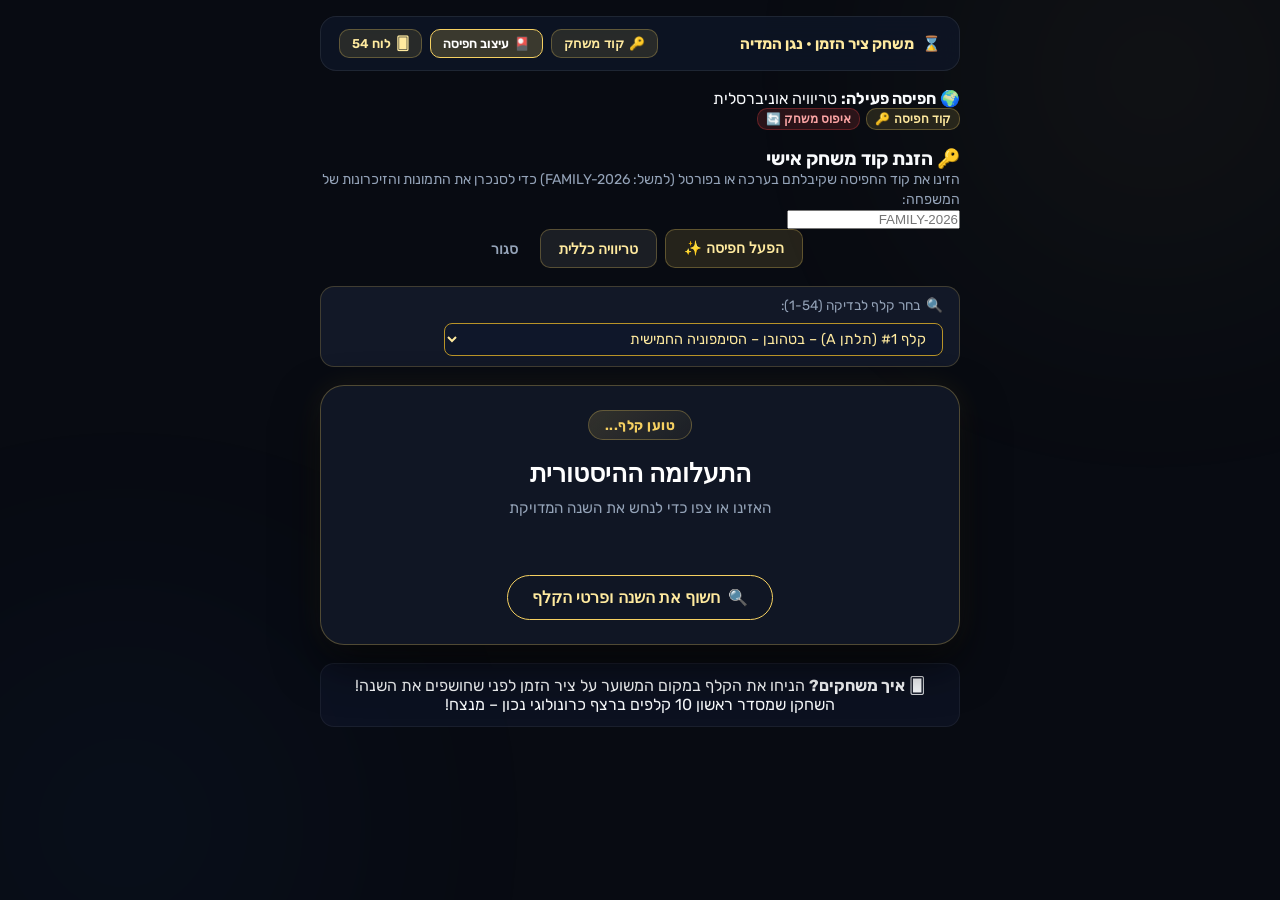
==== commit 62b886fc: "Implement re-scan reveal behavior, table-only timeline, and payment code generation" ====
--- a/index.html
+++ b/index.html
@@ -604,23 +604,9 @@
     <!-- Active Deck Indicator Bar -->
     <div class="deck-pill-bar" id="activeDeckBar">
       <span id="activeDeckLabel">✨ חפיסה פעילה: טריוויה אוניברסלית</span>
-      <button class="nav-btn" style="padding: 2px 8px; font-size: 0.75rem;" onclick="openCodeModal()">החלף 🔄</button>
-    </div>
-
-    <!-- Active Table Timeline Bar (Revealed Cards History) -->
-    <div class="deck-pill-bar" id="revealedTimelineBar" style="background: rgba(16, 185, 129, 0.08); border-color: rgba(16, 185, 129, 0.3); margin-top: 6px;">
-      <span id="revealedTimelineLabel">📋 <strong>ציר הזמן שעל השולחן:</strong> <span id="revealedCount" style="color: var(--gold-light); font-weight: 700;">0</span> קלפים נחשפו</span>
-      <button class="nav-btn" style="padding: 2px 8px; font-size: 0.75rem;" onclick="toggleRevealedDrawer()">הצג ציר זמן 📜</button>
-    </div>
-
-    <!-- Revealed Cards Drawer / Chain -->
-    <div id="revealedDrawer" style="display: none; background: rgba(18, 24, 38, 0.95); border: 1px solid var(--border-card); border-radius: 14px; padding: 14px; margin-top: 6px;">
-      <div style="display: flex; justify-content: space-between; align-items: center; margin-bottom: 8px;">
-        <span style="font-size: 0.85rem; font-weight: 700; color: var(--gold-light);">שרשרת הקלפים שנחשפו על השולחן (לפי סדר השנים):</span>
-        <button class="nav-btn" style="padding: 2px 6px; font-size: 0.72rem; background: none; border: none; color: var(--text-muted);" onclick="clearRevealedHistory()">איפוס שולחן 🔄</button>
-      </div>
-      <div id="revealedChainContainer" style="display: flex; gap: 8px; overflow-x: auto; padding-bottom: 6px;">
-        <span style="color: var(--text-muted); font-size: 0.8rem;">טרם נחשפו קלפים במשחק הנוכחי. סרקו קלף וחשפו את שנתו!</span>
+      <div style="display: flex; gap: 6px; align-items: center;">
+        <button class="nav-btn" style="padding: 3px 8px; font-size: 0.75rem;" onclick="openCodeModal()">קוד חפיסה 🔑</button>
+        <button class="nav-btn" style="padding: 3px 8px; font-size: 0.75rem; background: rgba(239, 68, 68, 0.15); border-color: rgba(239, 68, 68, 0.3); color: #fca5a5;" onclick="resetScannedCards()">איפוס משחק 🔄</button>
       </div>
     </div>
 
@@ -665,6 +651,11 @@
 
       <!-- Reveal Year Section -->
       <section class="reveal-section">
+        <!-- Status notice if card was already revealed -->
+        <div id="alreadyRevealedNotice" style="display: none; background: rgba(16, 185, 129, 0.15); border: 1px solid rgba(16, 185, 129, 0.4); color: #6ee7b7; padding: 10px 14px; border-radius: 12px; margin-bottom: 12px; font-size: 0.92rem; font-weight: 700; text-align: center;">
+          ✅ קלף זה כבר נחשף ונמצא על השולחן!
+        </div>
+
         <button class="reveal-btn" id="revealBtn" onclick="toggleReveal()">
           <span>🔍</span>
           <span>חשוף את השנה ופרטי הקלף</span>
@@ -732,6 +723,13 @@
 
     // Check for active custom deck (survives session restarts via IndexedDB)
     async function loadActiveDeck() {
+      // Auto-sync deck code from URL if provided (?deck=CODE or ?code=CODE)
+      const urlParams = new URLSearchParams(window.location.search);
+      const urlDeck = urlParams.get('deck') || urlParams.get('code');
+      if (urlDeck) {
+        localStorage.setItem('ACTIVE_DECK_CODE', urlDeck.trim().toUpperCase());
+      }
+
       const generic = window.DECK_DATA || [];
       const savedCode = localStorage.getItem('ACTIVE_DECK_CODE');
       
@@ -810,75 +808,42 @@
       await initPage();
     }
 
-    // --- Active Table Revealed Timeline ---
-    function loadRevealedHistory() {
-      const raw = sessionStorage.getItem('REVEALED_TIMELINE_CARDS');
-      if (raw) {
-        try { revealedCards = JSON.parse(raw); } catch (e) {}
-      }
-      renderRevealedChain();
-    }
-
-    function recordRevealedCard(card) {
-      if (!card) return;
-      const exists = revealedCards.some(c => c.id === card.id);
-      if (!exists) {
-        revealedCards.push({
-          id: card.id,
-          year: card.year_display || card.year || (card.isJoker ? 'על-זמני' : '----'),
-          rawYear: parseInt(card.year, 10) || 0,
-          title: card.title || 'אירוע',
-          suit: card.suit,
-          rank: card.rank,
-          suit_name: card.suit_name,
-          isJoker: !!card.isJoker
-        });
-        // Sort chronologically by card ID (the 1..54 sequence is strictly chronological!)
-        revealedCards.sort((a, b) => a.id - b.id);
-        sessionStorage.setItem('REVEALED_TIMELINE_CARDS', JSON.stringify(revealedCards));
-        renderRevealedChain();
-      }
-    }
-
-    function renderRevealedChain() {
-      const countEl = document.getElementById('revealedCount');
-      if (countEl) countEl.textContent = revealedCards.length;
-
-      const container = document.getElementById('revealedChainContainer');
-      if (!container) return;
-
-      if (revealedCards.length === 0) {
-        container.innerHTML = `<span style="color: var(--text-muted); font-size: 0.8rem;">טרם נחשפו קלפים במשחק הנוכחי. סרקו קלף וחשפו את שנתו!</span>`;
-        return;
-      }
-
-      container.innerHTML = revealedCards.map((c, i) => {
-        const suitSymbol = c.isJoker ? '★' : getSuitSymbol(c.suit);
-        const arrow = (i < revealedCards.length - 1) ? `<span style="color: var(--gold); font-weight: 700; align-self: center;">➔</span>` : '';
-        return `
-          <div style="display: flex; align-items: center; gap: 8px; flex-shrink: 0;">
-            <div onclick="changeCard(${c.id})" style="cursor: pointer; background: rgba(245, 208, 97, 0.12); border: 1px solid var(--border-card); border-radius: 10px; padding: 6px 10px; text-align: center; min-width: 90px; transition: transform 0.2s;">
-              <div style="font-size: 0.75rem; color: var(--gold-light); font-weight: 700;">#${c.id} ${c.suit_name} ${suitSymbol}</div>
-              <div style="font-size: 1rem; font-weight: 800; color: #fff;">${c.year}</div>
-              <div style="font-size: 0.72rem; color: var(--text-muted); max-width: 110px; white-space: nowrap; overflow: hidden; text-overflow: ellipsis;">${c.title}</div>
-            </div>
-            ${arrow}
-          </div>
-        `;
-      }).join('');
-    }
-
-    function toggleRevealedDrawer() {
-      const drawer = document.getElementById('revealedDrawer');
-      if (!drawer) return;
-      drawer.style.display = (drawer.style.display === 'none') ? 'block' : 'none';
-    }
-
-    function clearRevealedHistory() {
-      if (!confirm('האם לאפס את רשימת הקלפים שנחשפו על השולחן?')) return;
-      revealedCards = [];
-      sessionStorage.removeItem('REVEALED_TIMELINE_CARDS');
-      renderRevealedChain();
+    // --- Active Game Session Scanned/Revealed Tracking ---
+    // Cards scanned and revealed on the table during this session
+    function getRevealedStorageKey() {
+      const code = localStorage.getItem('ACTIVE_DECK_CODE') || 'UNIVERSAL';
+      return 'TIMELINE_REVEALED_' + code;
+    }
+
+    function getRevealedCardIds() {
+      const raw = localStorage.getItem(getRevealedStorageKey());
+      if (!raw) return [];
+      try {
+        const arr = JSON.parse(raw);
+        return Array.isArray(arr) ? arr : [];
+      } catch (e) {
+        return [];
+      }
+    }
+
+    function isCardRevealed(cardId) {
+      return getRevealedCardIds().includes(cardId);
+    }
+
+    function markCardRevealed(cardId) {
+      const list = getRevealedCardIds();
+      if (!list.includes(cardId)) {
+        list.push(cardId);
+        localStorage.setItem(getRevealedStorageKey(), JSON.stringify(list));
+      }
+    }
+
+    function resetScannedCards() {
+      if (!confirm('האם לאפס את סריקות הקלפים ולהתחיל משחק חדש? כל הקלפים יחזרו למצב מסתורין.')) return;
+      localStorage.removeItem(getRevealedStorageKey());
+      if (currentCard) {
+        loadCard(currentCard.id);
+      }
     }
 
     // Parse URL parameter ?card=X
@@ -892,7 +857,6 @@
 
     async function initPage() {
       const deck = await loadActiveDeck();
-      loadRevealedHistory();
       const select = document.getElementById('cardSelect');
 
       // Populate card select dropdown
@@ -917,9 +881,27 @@
       currentCard = deck.find(c => c.id === cardId) || deck[0];
       if (!currentCard) return;
 
-      isRevealed = false;
-      document.getElementById('revealedBox').classList.remove('show');
-      document.getElementById('revealBtn').innerHTML = '<span>🔍</span><span>חשוף את השנה ופרטי הקלף</span>';
+      const alreadyRevealed = isCardRevealed(currentCard.id);
+      const notice = document.getElementById('alreadyRevealedNotice');
+      const box = document.getElementById('revealedBox');
+      const btn = document.getElementById('revealBtn');
+
+      if (alreadyRevealed) {
+        // SECOND SCAN (OR RE-SCAN): Show immediately with year visible!
+        isRevealed = true;
+        box.classList.add('show');
+        if (notice) {
+          notice.style.display = 'block';
+          notice.innerHTML = `✅ <strong>קלף זה כבר נחשף על השולחן!</strong> (שנת ${currentCard.year_display || currentCard.year || ''})`;
+        }
+        btn.innerHTML = '<span>🔒</span><span>הסתר שנה לניחוש חוזר</span>';
+      } else {
+        // FIRST SCAN: Mystery mode! Year is hidden until revealed
+        isRevealed = false;
+        box.classList.remove('show');
+        if (notice) notice.style.display = 'none';
+        btn.innerHTML = '<span>🔍</span><span>חשוף את השנה ופרטי הקלף</span>';
+      }
 
       // Badge
       const suitSymbol = currentCard.isJoker ? '★' : getSuitSymbol(currentCard.suit);
@@ -1017,13 +999,19 @@
       isRevealed = !isRevealed;
       const box = document.getElementById('revealedBox');
       const btn = document.getElementById('revealBtn');
+      const notice = document.getElementById('alreadyRevealedNotice');
       if (isRevealed) {
         box.classList.add('show');
         btn.innerHTML = '<span>🔒</span><span>הסתר את השנה</span>';
-        recordRevealedCard(currentCard);
+        markCardRevealed(currentCard.id);
+        if (notice) {
+          notice.style.display = 'block';
+          notice.innerHTML = `✅ <strong>קלף זה נחשף והוסף לשולחן!</strong> (שנת ${currentCard.year_display || currentCard.year || ''})`;
+        }
       } else {
         box.classList.remove('show');
         btn.innerHTML = '<span>🔍</span><span>חשוף את השנה ופרטי הקלף</span>';
+        if (notice) notice.style.display = 'none';
       }
     }
 
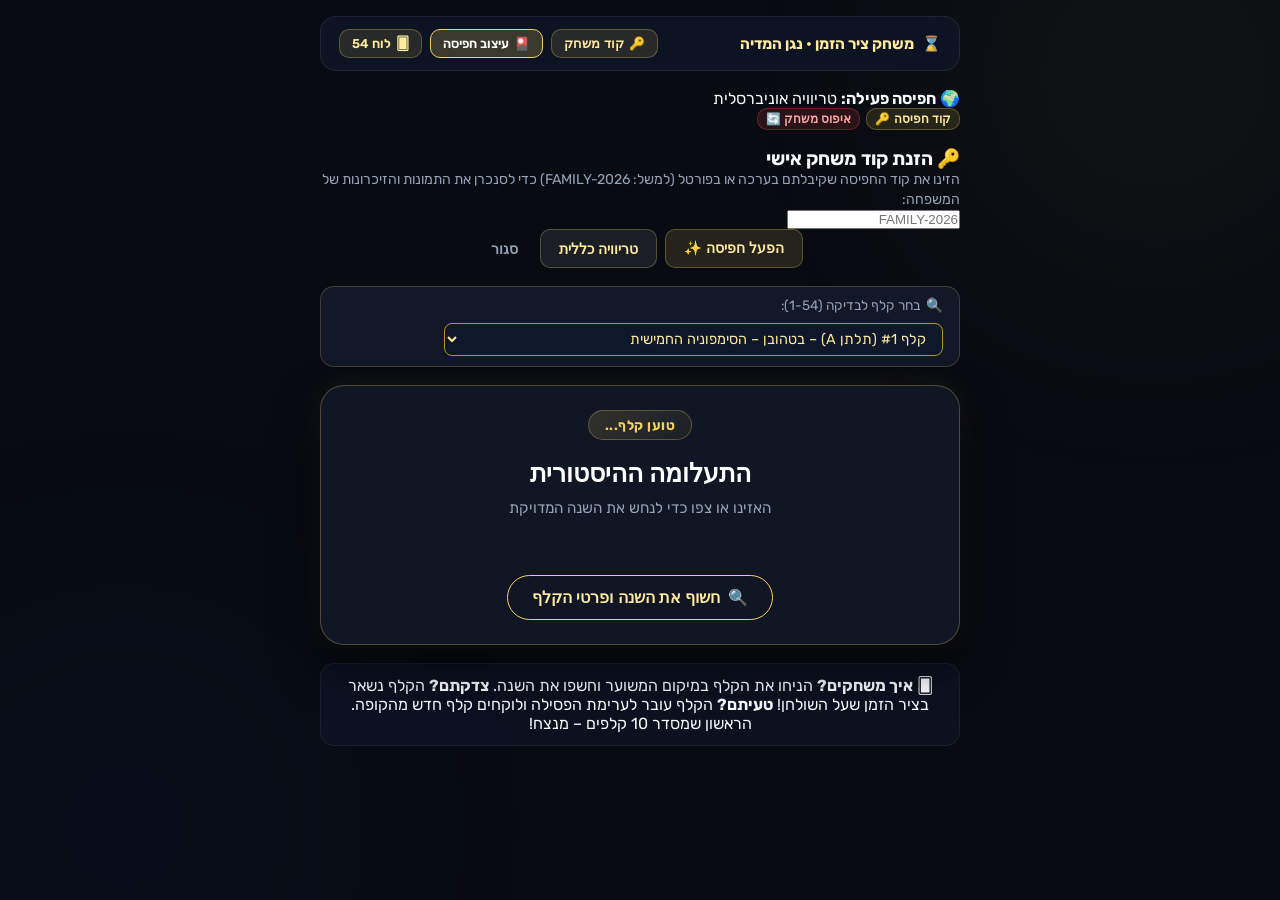
==== commit 242758fa: "Update footer gameplay rule reminder for discard pile mechanics" ====
--- a/index.html
+++ b/index.html
@@ -671,7 +671,7 @@
 
     <!-- Footer reminder -->
     <footer class="footer-reminder">
-      🂠 <strong>איך משחקים?</strong> הניחו את הקלף במקום המשוער על ציר הזמן לפני שחושפים את השנה! השחקן שמסדר ראשון 10 קלפים ברצף כרונולוגי נכון – מנצח!
+      🂠 <strong>איך משחקים?</strong> הניחו את הקלף במיקום המשוער וחשפו את השנה. <strong>צדקתם?</strong> הקלף נשאר בציר הזמן שעל השולחן! <strong>טעיתם?</strong> הקלף עובר לערימת הפסילה ולוקחים קלף חדש מהקופה. הראשון שמסדר 10 קלפים – מנצח!
     </footer>
   </div>
 
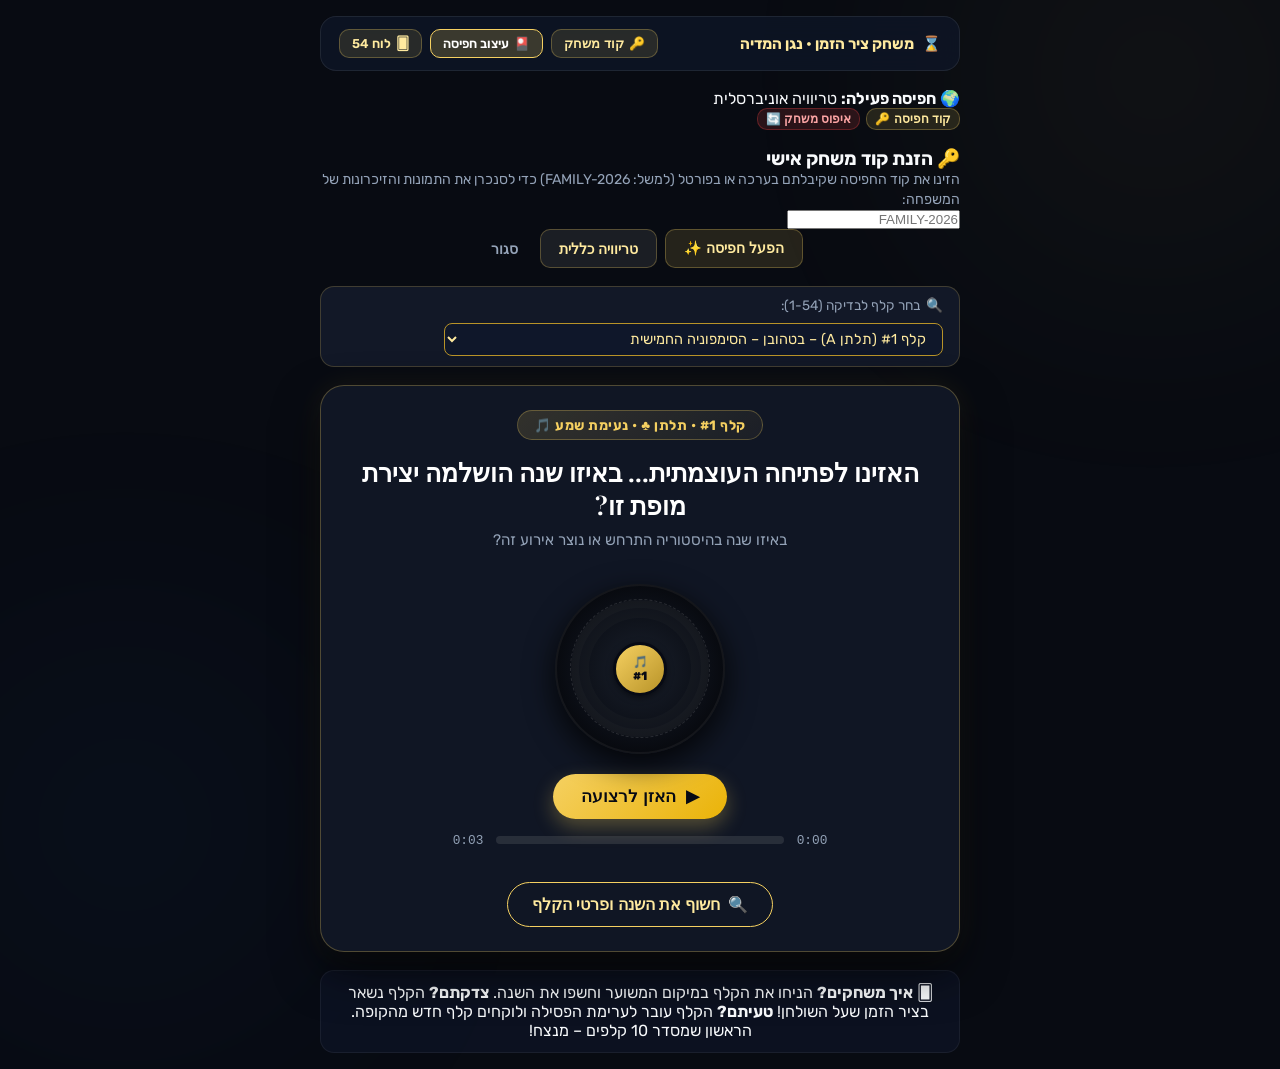
==== commit e46a27d6: "Fix getActiveDeck reference error to restore card loading in index.html" ====
--- a/index.html
+++ b/index.html
@@ -874,6 +874,10 @@
     function changeCard(newId) {
       window.history.pushState({}, '', '?card=' + newId);
       loadCard(parseInt(newId, 10));
+    }
+
+    function getActiveDeck() {
+      return (activeDeckList && activeDeckList.length > 0) ? activeDeckList : (window.DECK_DATA || []);
     }
 
     function loadCard(cardId) {
